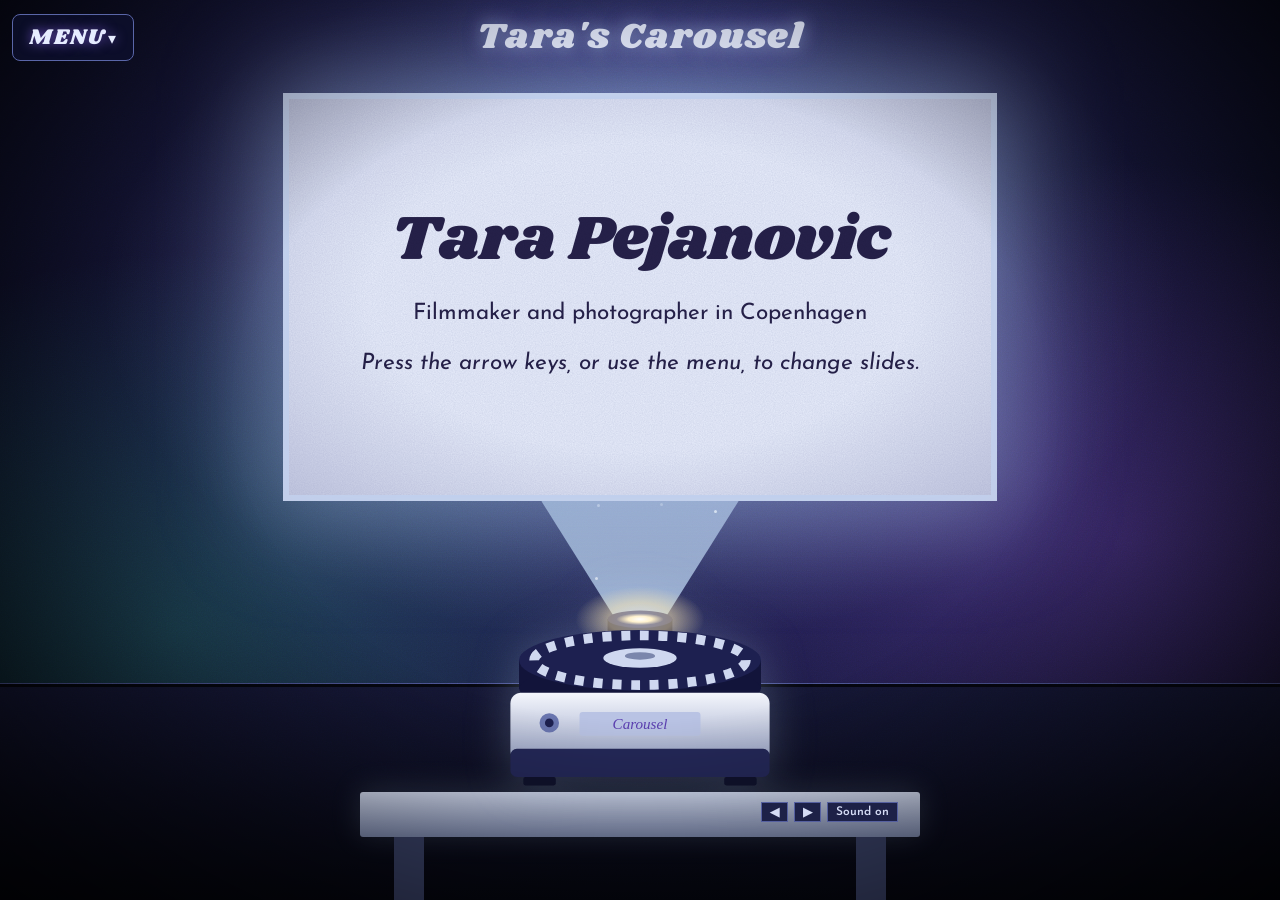
==== index-11.html @ a03e5d0c "Add files via upload" ====
<!DOCTYPE html>
<html lang="en">
<head>
<meta charset="utf-8">
<meta name="viewport" content="width=device-width, initial-scale=1">
<title>Tara's Carousel</title>
<link href="https://fonts.googleapis.com/css2?family=Shrikhand&family=Josefin+Sans:wght@400;600&display=swap" rel="stylesheet">
<style>
:root{--ink:#26214a;--paper:#e8eefb;--glow:190,222,255;--type:'Shrikhand',Georgia,serif;--sans:'Josefin Sans','Century Gothic',Futura,sans-serif;--sw:min(58vw,78vh)}
*{box-sizing:border-box;margin:0}
html,body{height:100%;overflow:hidden;background:#070918;color:var(--paper);font-family:var(--sans)}
.room{position:fixed;inset:0;background:
 radial-gradient(ellipse 50% 60% at 14% 70%,rgba(60,210,185,.24),transparent 70%),
 radial-gradient(ellipse 50% 60% at 88% 60%,rgba(150,90,235,.3),transparent 70%),
 radial-gradient(ellipse 60% 55% at 50% 33%,rgba(var(--glow),.3),transparent 70%),
 radial-gradient(ellipse at 50% 30%,#3a3f86 0%,#1b1b45 45%,#070918 88%)}
.room::after{content:"";position:absolute;inset:0;pointer-events:none;opacity:.22;mix-blend-mode:overlay;
 background:url("data:image/svg+xml;utf8,<svg xmlns='http://www.w3.org/2000/svg' width='200' height='200'><filter id='n'><feTurbulence type='fractalNoise' baseFrequency='.8' numOctaves='2'/></filter><rect width='200' height='200' filter='url(%23n)'/></svg>")}
.floor{position:absolute;left:0;right:0;bottom:0;height:24vh;background:linear-gradient(#141633,#05060f);border-top:3px solid #05060f;box-shadow:0 -1px 0 #4a5290}
.vignette{position:fixed;inset:0;pointer-events:none;z-index:9;background:radial-gradient(ellipse at 50% 45%,transparent 45%,rgba(0,0,0,.75))}

h1.brand{position:fixed;top:2.2vh;left:0;right:0;text-align:center;font:400 clamp(22px,4vh,40px)/1 var(--type);letter-spacing:.04em;color:#e6ecff;text-shadow:0 0 18px rgba(var(--glow),.6),0 0 42px rgba(150,110,255,.55);z-index:5}

/* sidebar */
nav{position:fixed;top:calc(1.6vh + 46px);left:12px;width:min(250px,86vw);max-height:80vh;overflow-y:auto;padding:12px 18px;z-index:30;background:rgba(14,16,48,.94);border:1px solid #5a66a8;border-radius:8px;box-shadow:0 12px 40px rgba(0,0,0,.6),0 0 30px rgba(150,110,255,.25);opacity:0;visibility:hidden;transform:translateY(-10px);transition:opacity .25s,transform .25s,visibility .25s}
nav.open{opacity:1;visibility:visible;transform:none}
nav button{display:block;background:none;border:0;color:#a9b4de;font:600 16px var(--sans);letter-spacing:.06em;padding:7px 0;cursor:pointer;text-align:left;width:100%}
nav button:hover,nav button:focus-visible{color:#fff;outline:none}
nav button.on{color:#bff3ea;text-shadow:0 0 10px rgba(var(--glow),.7)}
nav .sub button{padding-left:18px;font-size:14px;font-weight:400}
.burger{position:fixed;top:1.6vh;left:12px;z-index:31;background:rgba(14,16,48,.7);color:#e6ecff;border:1px solid #5a66a8;border-radius:8px;font:400 22px var(--type);letter-spacing:.04em;padding:6px 16px;cursor:pointer;text-shadow:0 0 12px rgba(150,110,255,.7)}
.burger:hover,.burger:focus-visible,.burger[aria-expanded=true]{background:rgba(60,50,140,.8);outline:none}
.burger::after{content:' \25BE';font-size:16px}

/* beam + screen */
.beam{position:absolute;left:50%;top:11vh;height:58.3vh;width:var(--sw);transform:translateX(-50%);z-index:1;
 clip-path:polygon(0 0,100% 0,calc(50% + 2.4vh) 100%,calc(50% - 2.4vh) 100%);
 background:linear-gradient(to top,rgba(var(--glow),.75),rgba(var(--glow),.16) 70%,rgba(var(--glow),.1));
 mix-blend-mode:screen;animation:flick 3.2s infinite;transition:opacity .3s}
.beam i{position:absolute;width:3px;height:3px;border-radius:50%;background:#fff;opacity:.6;animation:drift linear infinite}
@keyframes drift{from{transform:translate(0,0)}to{transform:translate(var(--dx),-16vh)}}
@keyframes flick{0%,100%{opacity:1}47%{opacity:.93}50%{opacity:.82}53%{opacity:.96}}
.screen{position:absolute;left:50%;top:11vh;height:44vh;width:var(--sw);transform:translateX(-50%);z-index:2;background:var(--paper);color:var(--ink);
 box-shadow:0 0 90px 30px rgba(var(--glow),.35),0 0 0 6px #c3cbe6;overflow:hidden}
.screen::after{content:"";position:absolute;inset:0;pointer-events:none;mix-blend-mode:multiply;opacity:.5;
 background:radial-gradient(ellipse at 50% 50%,transparent 55%,rgba(50,50,120,.4)),url("data:image/svg+xml;utf8,<svg xmlns='http://www.w3.org/2000/svg' width='160' height='160'><filter id='n'><feTurbulence type='fractalNoise' baseFrequency='.9' numOctaves='2'/><feColorMatrix values='0 0 0 0 .3 0 0 0 0 .3 0 0 0 0 .5 0 0 0 .5 0'/></filter><rect width='160' height='160' filter='url(%23n)'/></svg>")}
.inner{position:absolute;inset:0;padding:3.2vh 3.4vw;overflow-y:auto;transition:filter .3s}
.dim .inner{filter:brightness(0)}.dim .beam{opacity:.3}
.slide{display:none}
.slide.on{display:block;animation:focus .6s ease-out}
@keyframes focus{from{filter:blur(7px);opacity:.4}to{filter:none;opacity:1}}
.slide h2{font:400 clamp(20px,4.2vh,40px)/1.1 var(--type);margin-bottom:1.6vh}
.slide p{font-size:clamp(15px,2.5vh,24px);line-height:1.4;max-width:60ch;margin-bottom:1vh}
.slide.title{text-align:center;display:none}.slide.title.on{display:flex;flex-direction:column;justify-content:center;height:100%}
.slide.title h2{font-size:clamp(26px,7vh,64px)}
.slide.title p{margin:1vh auto}
.chips{display:flex;gap:10px;flex-wrap:wrap;margin-top:1.4vh}
.chips button,.slide a{font:600 clamp(13px,2.1vh,18px) var(--sans);letter-spacing:.05em;color:var(--ink);background:none;border:2px solid var(--ink);padding:.6vh 1vw;cursor:pointer;text-decoration:none}
.chips button:hover,.slide a:hover{background:var(--ink);color:var(--paper)}
.chips.back{margin:0 0 1.4vh}
.grid{display:grid;grid-template-columns:repeat(auto-fill,minmax(130px,1fr));gap:10px}
/* each .thumb is one project. Swap its contents for <img src="images/yourphoto.jpg"> or a YouTube <iframe> */
.thumb{aspect-ratio:4/3;background:#cdd6f2;border:2px dashed #7f8ac4;display:grid;place-items:center;text-align:center;font:600 13px var(--sans);padding:6px;overflow:hidden}
.thumb img,.thumb iframe{width:100%;height:100%;object-fit:cover;border:0}
.contact a{display:block;width:fit-content;margin:1vh 0}

/* projector */
.table{position:absolute;left:50%;bottom:0;transform:translateX(-50%);width:min(560px,70vw);height:12vh;z-index:3}
.table::before{content:"";position:absolute;left:0;right:0;top:0;height:5vh;background:linear-gradient(#d3dbf0,#7e8aae);border-radius:3px;box-shadow:0 -2px 30px rgba(var(--glow),.18)}
.table::after{content:"";position:absolute;left:6%;right:6%;top:5vh;bottom:0;background:linear-gradient(90deg,#3a4268 0 6%,transparent 6% 94%,#3a4268 94%)}
.remote{position:fixed;left:calc(50% + min(560px,70vw)*.46);transform:translateX(-100%);bottom:calc(11.3vh - 24px);z-index:40;display:flex;gap:6px}
.remote button{touch-action:manipulation;background:#1d2147;color:#d5dcf5;border:1px solid #5560a0;font:600 12px var(--sans);padding:2px 8px;cursor:pointer}
.proj{position:absolute;left:50%;bottom:12vh;height:24vh;transform:translateX(-50%);z-index:4;filter:drop-shadow(0 0 22px rgba(var(--glow),.25))}
#ring{transition:stroke-dashoffset .35s ease}

@media (max-width:760px){
 :root{--sw:92vw}
 h1.brand{font-size:20px;text-align:right;padding-right:14px}
 .screen{height:46vh}
 .proj{height:20vh}.table{bottom:0}
}

.inner{scrollbar-width:thin;scrollbar-color:#7f8ac4 transparent}
.slide p.small{font-size:clamp(13px,2.1vh,18px);max-width:70ch}
.film{display:flex;gap:18px;margin-bottom:2.4vh;align-items:flex-start}
.film .vid{flex:0 0 44%;aspect-ratio:16/9;background:#14163a}
.film iframe{width:100%;height:100%;border:0;display:block}
.film .vid .thumb{height:100%;aspect-ratio:auto}
.film h3{font:400 clamp(16px,3vh,26px)/1.15 var(--type);margin-bottom:1vh}
.film p{font-size:clamp(13px,2.1vh,18px);max-width:none}
.ph{cursor:zoom-in}.ph img{width:100%;aspect-ratio:4/3;object-fit:cover;display:block;border:2px solid var(--ink);background:#cdd6f2}
.ph figcaption{font:600 12px var(--sans);margin-top:4px}
#lb{position:fixed;inset:0;z-index:60;background:rgba(5,6,20,.94);display:none;flex-direction:column;align-items:center;justify-content:center;cursor:zoom-out;gap:10px;padding:16px}
#lb.on{display:flex}#lb img{max-width:92vw;max-height:84vh;object-fit:contain;box-shadow:0 0 60px rgba(var(--glow),.3)}
#lb span{font:400 18px var(--type);color:#e6ecff}
@media (max-width:760px){.film{flex-direction:column}.film .vid{flex-basis:auto;width:100%}}

.note{font-size:clamp(13px,2.1vh,18px);max-width:70ch;margin-top:2vh;padding-top:1.4vh;border-top:2px dashed #7f8ac4}
.note a{border:0;border-bottom:2px solid var(--ink);padding:0;font:inherit}.note a:hover{background:var(--ink);color:var(--paper)}
.fest{display:flex;gap:20px;align-items:flex-start}.fest .txt{flex:1}
.poster{flex:0 0 30%}.poster img{aspect-ratio:auto;height:auto;object-fit:contain}
.lbn{position:absolute;top:50%;transform:translateY(-50%);background:rgba(20,22,60,.7);color:#e6ecff;border:1px solid #5a66a8;border-radius:50%;width:54px;height:54px;font:400 34px/1 var(--sans);cursor:pointer;z-index:2}
.lbn:hover,.lbn:focus-visible{background:rgba(90,70,200,.8);outline:none}.lbp{left:14px}.lbx{right:14px}
#lb.one .lbn{display:none}
@media (max-width:760px){.fest{flex-direction:column}.poster{flex-basis:auto;width:70%}.lbn{width:42px;height:42px;font-size:26px}.lbp{left:6px}.lbx{right:6px}}

@media (prefers-reduced-motion:reduce){.beam,.beam i,.slide.on{animation:none}#ring,.inner{transition:none}}
</style>
</head>
<body>
<div class="room"><div class="floor"></div></div>
<div class="vignette"></div>
<h1 class="brand">Tara's Carousel</h1>
<button class="burger" id="burger" aria-label="Menu" aria-expanded="false">MENU</button>

<nav id="nav" aria-label="Main menu">
 <button data-go="0">Tara Pejanovic</button>
 <button data-go="1">About</button>
 <button data-go="2">Works</button>
 <div class="sub">
  <button data-go="3">Film</button>
  <button data-go="4">Photo</button>
  <button data-go="5">Output Film Festival</button>
 </div>
 <button data-go="6">Contact</button>
</nav>

<div class="beam" id="beam"></div>

<main class="screen"><div class="inner" id="inner">
 <section class="slide title"><h2>Tara Pejanovic</h2><p>Filmmaker and photographer in Copenhagen</p><p><em>Press the arrow keys, or use the menu, to change slides.</em></p></section>

 <section class="slide"><h2>About</h2>
  <p>I’m Tara Pejanovic, a 24-year-old filmmaker and photographer based in Copenhagen. I was born in New York, grew up in Croatia, and moved to Denmark when I was 18. Since then I’ve worked many random jobs, learned Danish at VIA University, and worked on two film festivals along the way.</p>
  <p>Right now I’m studying film and TV production at NEXT København, getting hands-on with camera, sound, editing, and production. I love writing, reality television and learning new things.</p></section>

 <section class="slide"><h2>Works</h2>
  <p>Pick a tray.</p>
  <div class="chips"><button data-go="3">Film</button><button data-go="4">Photo</button><button data-go="5">Output Film Festival</button></div></section>

 <section class="slide">
  <div class="chips back"><button data-go="2">&larr; Back to Works</button></div>
  <h2>Film</h2>
  <div class="film">
   <div class="vid"><iframe data-src="https://player.vimeo.com/video/1167879981" title="Broken Lighter" allow="fullscreen; picture-in-picture" allowfullscreen loading="lazy"></iframe></div>
   <div class="txt"><h3><em>Broken Lighter</em>: Co-writer</h3>
    <p class="small"><em>The video here is a clip from the film, not the full short.</em></p>
    <p>In 2025, I co-wrote the short film <em>Broken Lighter</em>, directed by Josip Gojevic as his final project at MetFilm School in Berlin. Together we developed the script, shaped the story, built the turning points and characters, and polished the dialogue with a focus on comedy and tone.</p>
    <p>The film was shot and edited in Berlin. The process showed me how collaborative screenwriting can be, and it deepened my understanding of character development, story structure, and comic writing. I was also able to draw on my experience writing stand-up comedy.</p>
    <div class="chips"><a href="https://vimeo.com/1167879981" target="_blank" rel="noopener">Watch on Vimeo</a></div></div>
  </div>
  <div class="film">
   <div class="vid"><div class="thumb">Work in progress</div></div>
   <div class="txt"><h3>Iceland</h3><p>Work in progress.</p></div>
  </div></section>

 <section class="slide">
  <div class="chips back"><button data-go="2">&larr; Back to Works</button></div>
  <h2>Photo</h2>
  <p class="small">Photo series I made while attending Byhøjskolen Aarhus, photography course. Click a photo to enlarge it.</p>
  <div class="grid">
   <figure class="ph"><img src="images/after%20dark%20anne.jpg" alt="After dark, 2023"><figcaption>After dark, 2023</figcaption></figure>
   <figure class="ph"><img src="images/after%20dark%20fire.jpg" alt="After dark, 2023"><figcaption>After dark, 2023</figcaption></figure>
   <figure class="ph"><img src="images/after%20dark%20flower.jpg" alt="After dark, 2023"><figcaption>After dark, 2023</figcaption></figure>
   <figure class="ph"><img src="images/tara%20dream%20shoot%203.jpg" alt="Dream shoot, 2023"><figcaption>Dream shoot, 2023</figcaption></figure>
   <figure class="ph"><img src="images/tara%20dream%20shoot%204.jpg" alt="Dream shoot, 2023"><figcaption>Dream shoot, 2023</figcaption></figure>
   <figure class="ph"><img src="images/tara%20dream%20shoot%205.jpg" alt="Dream shoot, 2023"><figcaption>Dream shoot, 2023</figcaption></figure>
  </div>
  <p class="note">Photobook, in progress: I am digitizing a photobook I made about a study trip to Berlin. It was shot on an analogue camera and references <a href="https://www.goodreads.com/work/quotes/1222661-pale-fire?page=3" target="_blank" rel="noopener">Pale Fire</a>, the 1962 novel by Vladimir Nabokov.</p></section>

 <section class="slide">
  <div class="chips back"><button data-go="2">&larr; Back to Works</button></div>
  <h2>Output Film Festival</h2>
  <div class="fest">
   <div class="txt">
    <p class="small">Role: Organizer. Years: 2023 and 2024.</p>
    <p class="small">I organized two film festivals in Aarhus under the name Output Film Festival. In the first year, we received support from Aarhus Soup and welcomed 300 visitors. We handled volunteer coordination, communication with artists, film selection, venue booking, and marketing, and created promotional material for Facebook and Instagram, plus posters and flyers.</p>
    <p class="small">In the second year, we grew our budget through our personal network at Ungdoms Kulturhuset, where we secured EU funding and ran a large open call on FilmFreeway with over 800 submissions. The experience taught me a lot about problem-solving, delegation, and organizing large events.</p>
    <div class="chips"><a href="https://www.instagram.com/output.filmfestival/" target="_blank" rel="noopener">Instagram</a><a href="https://www.facebook.com/profile.php?id=61556822943437" target="_blank" rel="noopener">Facebook</a></div>
   </div>
   <figure class="ph poster"><img src="images/outputposter.jpg" alt="Output Film Festival poster, made by Irena Sophia"><figcaption>Poster made by Irena Sophia</figcaption></figure>
  </div></section>

 <section class="slide contact"><h2>Contact</h2>
  <p>Get in touch for projects, screenings, or collaborations.</p>
  <a href="mailto:tara.pejanovic@gmail.com">tara.pejanovic@gmail.com</a>
  <a href="https://instagram.com/salatadaddy" target="_blank" rel="noopener">Instagram: @salatadaddy</a>
 </section>
</div></main>

<div id="lb"><button class="lbn lbp" aria-label="Previous photo">&#8249;</button><img alt=""><span></span><button class="lbn lbx" aria-label="Next photo">&#8250;</button></div>

<svg class="proj" viewBox="0 0 320 200" aria-hidden="true">
 <defs>
  <linearGradient id="bd" x1="0" y1="0" x2="0" y2="1"><stop offset="0" stop-color="#f4f6fc"/><stop offset="1" stop-color="#98a3c6"/></linearGradient>
  <radialGradient id="lg"><stop offset="0" stop-color="#fff"/><stop offset=".5" stop-color="#ffe9b0"/><stop offset="1" stop-color="#ffe9b0" stop-opacity="0"/></radialGradient>
 </defs>
 <rect x="130" y="40" width="60" height="34" fill="#12143a"/>
 <ellipse cx="160" cy="40" rx="30" ry="8" fill="#232760"/>
 <ellipse cx="160" cy="40" rx="22" ry="5.5" fill="url(#lg)"/>
 <ellipse cx="160" cy="40" rx="60" ry="30" fill="url(#lg)" opacity=".5"/>
 <rect x="48" y="78" width="224" height="26" fill="#12143a"/>
 <ellipse cx="160" cy="104" rx="112" ry="22" fill="#12143a"/>
 <ellipse cx="160" cy="78" rx="112" ry="28" fill="#1d2050"/>
 <ellipse id="ring" cx="160" cy="78" rx="98" ry="23" fill="none" stroke="#cfd8f0" stroke-width="9" pathLength="120" stroke-dasharray="2.4 2.6" stroke-dashoffset="0"/>
 <ellipse cx="160" cy="76" rx="34" ry="9" fill="#cfd8f0"/><ellipse cx="160" cy="74" rx="14" ry="3.5" fill="#7b86ac"/>
 <rect x="40" y="108" width="240" height="64" rx="10" fill="url(#bd)"/>
 <rect x="40" y="160" width="240" height="26" rx="6" fill="#25295a"/>
 <rect x="52" y="186" width="30" height="8" rx="2" fill="#11132e"/><rect x="238" y="186" width="30" height="8" rx="2" fill="#11132e"/>
 <circle cx="76" cy="136" r="9" fill="#6a76b0"/><circle cx="76" cy="136" r="4" fill="#1d2050"/>
 <rect x="104" y="126" width="112" height="22" rx="3" fill="#b9c3e4"/>
 <text x="160" y="142" text-anchor="middle" font-family="Georgia,serif" font-style="italic" font-size="14" fill="#5b3fb0">Carousel</text>
</svg>

<div class="table"></div>
<div class="remote">
 <button type="button" id="prev" aria-label="Previous slide">&#9664;</button><button type="button" id="next" aria-label="Next slide">&#9654;</button><button type="button" id="mute" aria-label="Toggle sound">Sound on</button>
</div>

<script>
(function(){
 var slides=[].slice.call(document.querySelectorAll('.slide')),
  btns=[].slice.call(document.querySelectorAll('[data-go]')),
  ring=document.getElementById('ring'), inner=document.getElementById('inner'),
  nav=document.getElementById('nav'), cur=0, busy=false, muted=false, ctx=null, off=0;



 function clunk(){
  if(muted)return;
  try{ctx=ctx||new (window.AudioContext||window.webkitAudioContext)();
   [0,.17].forEach(function(t,k){
    var n=ctx.sampleRate*.07,b=ctx.createBuffer(1,n,ctx.sampleRate),a=b.getChannelData(0);
    for(var i=0;i<n;i++)a[i]=(Math.random()*2-1)*Math.pow(1-i/n,3);
    var s=ctx.createBufferSource();s.buffer=b;
    var f=ctx.createBiquadFilter();f.type='bandpass';f.frequency.value=k?900:1800;
    var g=ctx.createGain();g.gain.value=k?.5:.35;
    s.connect(f);f.connect(g);g.connect(ctx.destination);s.start(ctx.currentTime+t);
    var o=ctx.createOscillator(),og=ctx.createGain();o.frequency.value=k?70:110;
    og.gain.setValueAtTime(.4,ctx.currentTime+t);og.gain.exponentialRampToValueAtTime(.001,ctx.currentTime+t+.12);
    o.connect(og);og.connect(ctx.destination);o.start(ctx.currentTime+t);o.stop(ctx.currentTime+t+.13);
   });}catch(e){}
 }

 function show(i){
  slides.forEach(function(s,k){s.classList.toggle('on',k===i)});
  btns.forEach(function(b){b.classList.toggle('on',+b.dataset.go===i&&b.closest('nav'))});
  inner.scrollTop=0;
 }
 function go(i){
  i=(i+slides.length)%slides.length;
  if(busy||i===cur)return;
  busy=true;document.body.classList.add('dim');clunk();
  off-=2.5;ring.style.strokeDashoffset=off;
  setTimeout(function(){cur=i;show(i);document.body.classList.remove('dim');busy=false;},380);
  nav.classList.remove('open');bg.setAttribute('aria-expanded',false);
 }
 btns.forEach(function(b){b.addEventListener('click',function(){go(+b.dataset.go)})});
 document.getElementById('next').onclick=function(){go(cur+1)};
 document.getElementById('prev').onclick=function(){go(cur-1)};
 var bg=document.getElementById('burger');
 bg.onclick=function(e){e.stopPropagation();var o=nav.classList.toggle('open');bg.setAttribute('aria-expanded',o)};
 document.addEventListener('click',function(e){if(!nav.contains(e.target)){nav.classList.remove('open');bg.setAttribute('aria-expanded',false)}});
 document.addEventListener('keydown',function(e){if(e.key==='Escape'){nav.classList.remove('open');bg.setAttribute('aria-expanded',false)}});
 document.getElementById('mute').onclick=function(e){muted=!muted;e.target.textContent=muted?'Sound off':'Sound on'};
 document.addEventListener('keydown',function(e){
  if(e.key==='ArrowRight'||e.key==='ArrowDown'&&e.target===document.body)go(cur+1);
  if(e.key==='ArrowLeft')go(cur-1);
 });
 var x0=null;
 document.addEventListener('touchstart',function(e){x0=e.touches[0].clientX},{passive:true});
 document.addEventListener('touchend',function(e){
  if(x0===null)return;var dx=e.changedTouches[0].clientX-x0;
  if(Math.abs(dx)>60)go(cur+(dx<0?1:-1));x0=null;
 });
 var lb=document.getElementById('lb'),lbImg=lb.querySelector('img'),lbCap=lb.querySelector('span'),grp=[],gi=0;
 function lbShow(){var im=grp[gi];lbImg.src=im.src;lbCap.textContent=im.alt+(grp.length>1?'  ('+(gi+1)+' of '+grp.length+')':'');lb.classList.toggle('one',grp.length<2)}
 function lbStep(d){gi=(gi+d+grp.length)%grp.length;lbShow()}
 function lbClose(){lb.classList.remove('on')}
 document.addEventListener('click',function(e){
  var im=e.target.closest&&e.target.closest('.ph img');
  if(!im)return;
  grp=[].slice.call(im.closest('.slide').querySelectorAll('.ph img'));gi=grp.indexOf(im);
  lbShow();lb.classList.add('on');
 });
 lb.addEventListener('click',function(e){
  var b=e.target.closest('.lbn');
  if(b){lbStep(b.classList.contains('lbp')?-1:1);return}
  lbClose();
 });
 // while the viewer is open, arrow keys flip photos instead of changing slides
 document.addEventListener('keydown',function(e){
  if(!lb.classList.contains('on'))return;
  if(e.key==='ArrowRight')lbStep(1);else if(e.key==='ArrowLeft')lbStep(-1);else if(e.key==='Escape')lbClose();else return;
  e.stopImmediatePropagation();e.preventDefault();
 },true);
 var lx=null;
 lb.addEventListener('touchstart',function(e){lx=e.touches[0].clientX;e.stopPropagation()},{passive:true});
 lb.addEventListener('touchend',function(e){
  e.stopPropagation();if(lx===null)return;var dx=e.changedTouches[0].clientX-lx;lx=null;
  if(Math.abs(dx)>50){lbStep(dx<0?1:-1);lb._sw=1;setTimeout(function(){lb._sw=0},50)}
 });
 
 // dust in the light beam
 var beam=document.getElementById('beam');
 for(var i=0;i<26;i++){var d=document.createElement('i');
  d.style.left=(8+Math.random()*84)+'%';d.style.top=(30+Math.random()*70)+'%';
  d.style.setProperty('--dx',(Math.random()*40-20)+'px');
  d.style.animationDuration=(8+Math.random()*10)+'s';d.style.animationDelay=(-Math.random()*10)+'s';
  d.style.opacity=.25+Math.random()*.6;beam.appendChild(d);}
 // load the Vimeo player only when the Film slide is shown
 function loadVideos(){[].forEach.call(document.querySelectorAll('iframe[data-src]'),function(f){if(!f.src)f.src=f.dataset.src})}
 var _show=show;show=function(i){_show(i);if(i===3)loadVideos()};
 show(0);
})();
</script>
</body>
</html>
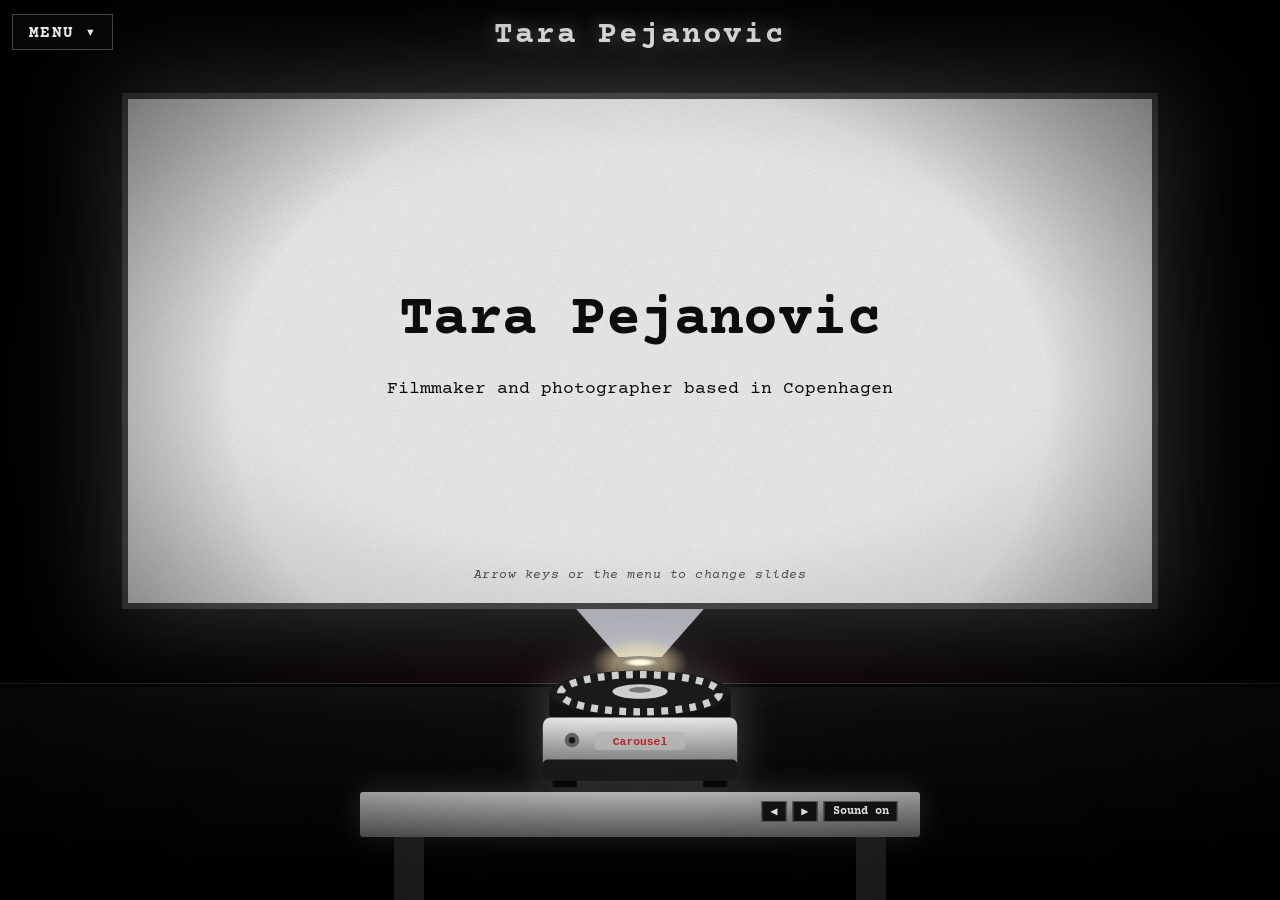
==== commit a63efabb: "Add files via upload" ====
--- a/index-11.html
+++ b/index-11.html
@@ -3,114 +3,145 @@
 <head>
 <meta charset="utf-8">
 <meta name="viewport" content="width=device-width, initial-scale=1">
-<title>Tara's Carousel</title>
-<link href="https://fonts.googleapis.com/css2?family=Shrikhand&family=Josefin+Sans:wght@400;600&display=swap" rel="stylesheet">
+<title>Tara Pejanovic: Filmmaker and photographer, Copenhagen</title>
+<meta name="description" content="Portfolio of Tara Pejanovic, a filmmaker and photographer based in Copenhagen. Film, photography, festival organizing and a photobook.">
+<meta name="theme-color" content="#000000">
+<meta property="og:type" content="website">
+<meta property="og:url" content="https://tarapejanovic.com/">
+<meta property="og:title" content="Tara Pejanovic: Filmmaker and photographer">
+<meta property="og:description" content="Film, photography, festival organizing and a photobook. Based in Copenhagen.">
+<meta property="og:image" content="https://tarapejanovic.com/images/after%20dark%20anne.jpg">
+<meta name="twitter:card" content="summary_large_image">
+<link href="https://fonts.googleapis.com/css2?family=Courier+Prime:wght@400;700&display=swap" rel="stylesheet">
 <style>
-:root{--ink:#26214a;--paper:#e8eefb;--glow:190,222,255;--type:'Shrikhand',Georgia,serif;--sans:'Josefin Sans','Century Gothic',Futura,sans-serif;--sw:min(58vw,78vh)}
+:root{--ink:#0d0d0d;--paper:#efefed;--glow:236,240,248;--red:#c1272d;--redlit:#ff5a4f;--type:'Courier Prime','Courier New',Courier,monospace;--sans:'Courier Prime','Courier New',Courier,monospace;--sw:min(80vw,118vh)}
 *{box-sizing:border-box;margin:0}
-html,body{height:100%;overflow:hidden;background:#070918;color:var(--paper);font-family:var(--sans)}
-.room{position:fixed;inset:0;background:
- radial-gradient(ellipse 50% 60% at 14% 70%,rgba(60,210,185,.24),transparent 70%),
- radial-gradient(ellipse 50% 60% at 88% 60%,rgba(150,90,235,.3),transparent 70%),
- radial-gradient(ellipse 60% 55% at 50% 33%,rgba(var(--glow),.3),transparent 70%),
- radial-gradient(ellipse at 50% 30%,#3a3f86 0%,#1b1b45 45%,#070918 88%)}
+html,body{height:100%;overflow:hidden;background:#000;color:var(--paper);font-family:var(--sans)}
+.room{position:fixed;inset:0;background:radial-gradient(ellipse 90% 45% at 50% 100%,rgba(150,15,20,.34),transparent 70%),radial-gradient(ellipse 60% 55% at 50% 35%,rgba(var(--glow),.06),transparent 70%),#020202}
 .room::after{content:"";position:absolute;inset:0;pointer-events:none;opacity:.22;mix-blend-mode:overlay;
  background:url("data:image/svg+xml;utf8,<svg xmlns='http://www.w3.org/2000/svg' width='200' height='200'><filter id='n'><feTurbulence type='fractalNoise' baseFrequency='.8' numOctaves='2'/></filter><rect width='200' height='200' filter='url(%23n)'/></svg>")}
-.floor{position:absolute;left:0;right:0;bottom:0;height:24vh;background:linear-gradient(#141633,#05060f);border-top:3px solid #05060f;box-shadow:0 -1px 0 #4a5290}
+.floor{position:absolute;left:0;right:0;bottom:0;height:24vh;background:linear-gradient(#0e0e0e,#000);border-top:3px solid #000;box-shadow:0 -1px 0 #2e2e2e}
 .vignette{position:fixed;inset:0;pointer-events:none;z-index:9;background:radial-gradient(ellipse at 50% 45%,transparent 45%,rgba(0,0,0,.75))}
 
-h1.brand{position:fixed;top:2.2vh;left:0;right:0;text-align:center;font:400 clamp(22px,4vh,40px)/1 var(--type);letter-spacing:.04em;color:#e6ecff;text-shadow:0 0 18px rgba(var(--glow),.6),0 0 42px rgba(150,110,255,.55);z-index:5}
+h1.brand{position:fixed;top:2.2vh;left:0;right:0;text-align:center;font:700 clamp(20px,3.4vh,34px)/1 var(--type);letter-spacing:.06em;color:#eee;text-shadow:0 0 18px rgba(var(--glow),.35);z-index:5}
 
 /* sidebar */
-nav{position:fixed;top:calc(1.6vh + 46px);left:12px;width:min(250px,86vw);max-height:80vh;overflow-y:auto;padding:12px 18px;z-index:30;background:rgba(14,16,48,.94);border:1px solid #5a66a8;border-radius:8px;box-shadow:0 12px 40px rgba(0,0,0,.6),0 0 30px rgba(150,110,255,.25);opacity:0;visibility:hidden;transform:translateY(-10px);transition:opacity .25s,transform .25s,visibility .25s}
+nav{position:fixed;top:calc(1.6vh + 46px);left:12px;width:min(250px,86vw);max-height:80vh;overflow-y:auto;padding:12px 18px;z-index:30;background:rgba(8,8,8,.96);border:1px solid #444;border-radius:0;box-shadow:0 12px 40px rgba(0,0,0,.8);opacity:0;visibility:hidden;transform:translateY(-10px);transition:opacity .25s,transform .25s,visibility .25s}
 nav.open{opacity:1;visibility:visible;transform:none}
-nav button{display:block;background:none;border:0;color:#a9b4de;font:600 16px var(--sans);letter-spacing:.06em;padding:7px 0;cursor:pointer;text-align:left;width:100%}
+nav button{display:block;background:none;border:0;color:#999;font:700 15px var(--sans);letter-spacing:.06em;padding:7px 0;cursor:pointer;text-align:left;width:100%}
 nav button:hover,nav button:focus-visible{color:#fff;outline:none}
-nav button.on{color:#bff3ea;text-shadow:0 0 10px rgba(var(--glow),.7)}
+nav button.on{color:var(--redlit)}
 nav .sub button{padding-left:18px;font-size:14px;font-weight:400}
-.burger{position:fixed;top:1.6vh;left:12px;z-index:31;background:rgba(14,16,48,.7);color:#e6ecff;border:1px solid #5a66a8;border-radius:8px;font:400 22px var(--type);letter-spacing:.04em;padding:6px 16px;cursor:pointer;text-shadow:0 0 12px rgba(150,110,255,.7)}
-.burger:hover,.burger:focus-visible,.burger[aria-expanded=true]{background:rgba(60,50,140,.8);outline:none}
+.burger{position:fixed;top:1.6vh;left:12px;z-index:31;background:rgba(8,8,8,.8);color:#eee;border:1px solid #444;border-radius:0;font:700 16px var(--type);letter-spacing:.08em;padding:7px 16px;cursor:pointer}
+.burger:hover,.burger:focus-visible,.burger[aria-expanded=true]{background:#222;outline:none}
 .burger::after{content:' \25BE';font-size:16px}
 
 /* beam + screen */
-.beam{position:absolute;left:50%;top:11vh;height:58.3vh;width:var(--sw);transform:translateX(-50%);z-index:1;
+.beam{position:absolute;left:50%;top:11vh;height:62vh;width:var(--sw);transform:translateX(-50%);z-index:1;
  clip-path:polygon(0 0,100% 0,calc(50% + 2.4vh) 100%,calc(50% - 2.4vh) 100%);
  background:linear-gradient(to top,rgba(var(--glow),.75),rgba(var(--glow),.16) 70%,rgba(var(--glow),.1));
  mix-blend-mode:screen;animation:flick 3.2s infinite;transition:opacity .3s}
 .beam i{position:absolute;width:3px;height:3px;border-radius:50%;background:#fff;opacity:.6;animation:drift linear infinite}
 @keyframes drift{from{transform:translate(0,0)}to{transform:translate(var(--dx),-16vh)}}
 @keyframes flick{0%,100%{opacity:1}47%{opacity:.93}50%{opacity:.82}53%{opacity:.96}}
-.screen{position:absolute;left:50%;top:11vh;height:44vh;width:var(--sw);transform:translateX(-50%);z-index:2;background:var(--paper);color:var(--ink);
- box-shadow:0 0 90px 30px rgba(var(--glow),.35),0 0 0 6px #c3cbe6;overflow:hidden}
+.screen{position:absolute;left:50%;top:11vh;height:56vh;width:var(--sw);transform:translateX(-50%);z-index:2;background:var(--paper);color:var(--ink);
+ box-shadow:0 0 90px 24px rgba(var(--glow),.2),0 0 0 6px #2a2a2a;overflow:hidden}
 .screen::after{content:"";position:absolute;inset:0;pointer-events:none;mix-blend-mode:multiply;opacity:.5;
- background:radial-gradient(ellipse at 50% 50%,transparent 55%,rgba(50,50,120,.4)),url("data:image/svg+xml;utf8,<svg xmlns='http://www.w3.org/2000/svg' width='160' height='160'><filter id='n'><feTurbulence type='fractalNoise' baseFrequency='.9' numOctaves='2'/><feColorMatrix values='0 0 0 0 .3 0 0 0 0 .3 0 0 0 0 .5 0 0 0 .5 0'/></filter><rect width='160' height='160' filter='url(%23n)'/></svg>")}
-.inner{position:absolute;inset:0;padding:3.2vh 3.4vw;overflow-y:auto;transition:filter .3s}
+ background:radial-gradient(ellipse at 50% 50%,transparent 55%,rgba(0,0,0,.35)),url("data:image/svg+xml;utf8,<svg xmlns='http://www.w3.org/2000/svg' width='160' height='160'><filter id='n'><feTurbulence type='fractalNoise' baseFrequency='.9' numOctaves='2'/><feColorMatrix values='0 0 0 0 .3 0 0 0 0 .3 0 0 0 0 .3 0 0 0 .5 0'/></filter><rect width='160' height='160' filter='url(%23n)'/></svg>")}
+.inner{position:absolute;inset:0;padding:3vh 3.2vw;overflow-y:auto;transition:filter .3s}
 .dim .inner{filter:brightness(0)}.dim .beam{opacity:.3}
 .slide{display:none}
 .slide.on{display:block;animation:focus .6s ease-out}
 @keyframes focus{from{filter:blur(7px);opacity:.4}to{filter:none;opacity:1}}
-.slide h2{font:400 clamp(20px,4.2vh,40px)/1.1 var(--type);margin-bottom:1.6vh}
-.slide p{font-size:clamp(15px,2.5vh,24px);line-height:1.4;max-width:60ch;margin-bottom:1vh}
+.slide h2{font:700 clamp(20px,3.8vh,34px)/1.1 var(--type);margin-bottom:1.6vh;letter-spacing:-.01em}
+.slide p{font-size:clamp(13px,2.1vh,18px);line-height:1.55;max-width:56ch;margin-bottom:1vh}
 .slide.title{text-align:center;display:none}.slide.title.on{display:flex;flex-direction:column;justify-content:center;height:100%}
-.slide.title h2{font-size:clamp(26px,7vh,64px)}
+.slide.title h2{font-size:clamp(26px,6.5vh,58px)}
 .slide.title p{margin:1vh auto}
 .chips{display:flex;gap:10px;flex-wrap:wrap;margin-top:1.4vh}
-.chips button,.slide a{font:600 clamp(13px,2.1vh,18px) var(--sans);letter-spacing:.05em;color:var(--ink);background:none;border:2px solid var(--ink);padding:.6vh 1vw;cursor:pointer;text-decoration:none}
-.chips button:hover,.slide a:hover{background:var(--ink);color:var(--paper)}
+.chips button,.slide a{font:700 clamp(12px,1.9vh,16px) var(--sans);letter-spacing:.04em;color:var(--ink);background:none;border:2px solid var(--ink);padding:.6vh 1vw;cursor:pointer;text-decoration:none}
+.chips button:hover,.slide a:hover{background:var(--red);color:#fff}
 .chips.back{margin:0 0 1.4vh}
-.grid{display:grid;grid-template-columns:repeat(auto-fill,minmax(130px,1fr));gap:10px}
+.grid{display:grid;grid-template-columns:repeat(auto-fill,minmax(150px,1fr));gap:10px}
 /* each .thumb is one project. Swap its contents for <img src="images/yourphoto.jpg"> or a YouTube <iframe> */
-.thumb{aspect-ratio:4/3;background:#cdd6f2;border:2px dashed #7f8ac4;display:grid;place-items:center;text-align:center;font:600 13px var(--sans);padding:6px;overflow:hidden}
+.thumb{aspect-ratio:4/3;background:#d9d7d0;border:2px dashed #888;display:grid;place-items:center;text-align:center;font:700 13px var(--sans);padding:6px;overflow:hidden}
 .thumb img,.thumb iframe{width:100%;height:100%;object-fit:cover;border:0}
 .contact a{display:block;width:fit-content;margin:1vh 0}
 
 /* projector */
 .table{position:absolute;left:50%;bottom:0;transform:translateX(-50%);width:min(560px,70vw);height:12vh;z-index:3}
-.table::before{content:"";position:absolute;left:0;right:0;top:0;height:5vh;background:linear-gradient(#d3dbf0,#7e8aae);border-radius:3px;box-shadow:0 -2px 30px rgba(var(--glow),.18)}
-.table::after{content:"";position:absolute;left:6%;right:6%;top:5vh;bottom:0;background:linear-gradient(90deg,#3a4268 0 6%,transparent 6% 94%,#3a4268 94%)}
+.table::before{content:"";position:absolute;left:0;right:0;top:0;height:5vh;background:linear-gradient(#cfcfcf,#6e6e6e);border-radius:3px;box-shadow:0 -2px 30px rgba(var(--glow),.18)}
+.table::after{content:"";position:absolute;left:6%;right:6%;top:5vh;bottom:0;background:linear-gradient(90deg,#2a2a2a 0 6%,transparent 6% 94%,#2a2a2a 94%)}
 .remote{position:fixed;left:calc(50% + min(560px,70vw)*.46);transform:translateX(-100%);bottom:calc(11.3vh - 24px);z-index:40;display:flex;gap:6px}
-.remote button{touch-action:manipulation;background:#1d2147;color:#d5dcf5;border:1px solid #5560a0;font:600 12px var(--sans);padding:2px 8px;cursor:pointer}
-.proj{position:absolute;left:50%;bottom:12vh;height:24vh;transform:translateX(-50%);z-index:4;filter:drop-shadow(0 0 22px rgba(var(--glow),.25))}
+.remote button{touch-action:manipulation;background:#111;color:#ddd;border:1px solid #555;font:700 12px var(--sans);padding:2px 8px;cursor:pointer}
+.proj{position:absolute;left:50%;bottom:12vh;height:18vh;transform:translateX(-50%);z-index:4;filter:drop-shadow(0 0 22px rgba(var(--glow),.25))}
 #ring{transition:stroke-dashoffset .35s ease}
 
 @media (max-width:760px){
  :root{--sw:92vw}
  h1.brand{font-size:20px;text-align:right;padding-right:14px}
- .screen{height:46vh}
- .proj{height:20vh}.table{bottom:0}
+ .screen{height:54vh}
+ .proj{height:16vh}.table{bottom:0}
 }
 
-.inner{scrollbar-width:thin;scrollbar-color:#7f8ac4 transparent}
+.inner{scrollbar-width:thin;scrollbar-color:#777 transparent}
 .slide p.small{font-size:clamp(13px,2.1vh,18px);max-width:70ch}
-.film{display:flex;gap:18px;margin-bottom:2.4vh;align-items:flex-start}
-.film .vid{flex:0 0 44%;aspect-ratio:16/9;background:#14163a}
+.film{display:flex;flex-direction:column;gap:1.2vh;margin-bottom:3vh;align-items:flex-start}
+.film .vid{width:min(100%,58vh);aspect-ratio:16/9;background:#111}
 .film iframe{width:100%;height:100%;border:0;display:block}
 .film .vid .thumb{height:100%;aspect-ratio:auto}
-.film h3{font:400 clamp(16px,3vh,26px)/1.15 var(--type);margin-bottom:1vh}
+.film h3{font:700 clamp(15px,2.6vh,22px)/1.15 var(--type);margin-bottom:.6vh}
 .film p{font-size:clamp(13px,2.1vh,18px);max-width:none}
-.ph{cursor:zoom-in}.ph img{width:100%;aspect-ratio:4/3;object-fit:cover;display:block;border:2px solid var(--ink);background:#cdd6f2}
+.ph{cursor:zoom-in}.ph img{width:100%;aspect-ratio:4/3;object-fit:cover;display:block;border:2px solid var(--ink);background:#d9d7d0}
 .ph figcaption{font:600 12px var(--sans);margin-top:4px}
-#lb{position:fixed;inset:0;z-index:60;background:rgba(5,6,20,.94);display:none;flex-direction:column;align-items:center;justify-content:center;cursor:zoom-out;gap:10px;padding:16px}
+#lb{position:fixed;inset:0;z-index:60;background:rgba(0,0,0,.96);display:none;flex-direction:column;align-items:center;justify-content:center;cursor:zoom-out;gap:10px;padding:16px}
 #lb.on{display:flex}#lb img{max-width:92vw;max-height:84vh;object-fit:contain;box-shadow:0 0 60px rgba(var(--glow),.3)}
-#lb span{font:400 18px var(--type);color:#e6ecff}
+#lb span{font:400 16px var(--type);color:#ddd}
 @media (max-width:760px){.film{flex-direction:column}.film .vid{flex-basis:auto;width:100%}}
 
-.note{font-size:clamp(13px,2.1vh,18px);max-width:70ch;margin-top:2vh;padding-top:1.4vh;border-top:2px dashed #7f8ac4}
-.note a{border:0;border-bottom:2px solid var(--ink);padding:0;font:inherit}.note a:hover{background:var(--ink);color:var(--paper)}
+.note{font-size:clamp(13px,2.1vh,18px);max-width:70ch;margin-top:2vh;padding-top:1.4vh;border-top:2px dashed #888}
+.note a{border:0;border-bottom:2px solid var(--ink);padding:0;font:inherit}.note a:hover{background:var(--red);color:#fff}
 .fest{display:flex;gap:20px;align-items:flex-start}.fest .txt{flex:1}
 .poster{flex:0 0 30%}.poster img{aspect-ratio:auto;height:auto;object-fit:contain}
-.lbn{position:absolute;top:50%;transform:translateY(-50%);background:rgba(20,22,60,.7);color:#e6ecff;border:1px solid #5a66a8;border-radius:50%;width:54px;height:54px;font:400 34px/1 var(--sans);cursor:pointer;z-index:2}
-.lbn:hover,.lbn:focus-visible{background:rgba(90,70,200,.8);outline:none}.lbp{left:14px}.lbx{right:14px}
+.lbn{position:absolute;top:50%;transform:translateY(-50%);background:rgba(10,10,10,.8);color:#eee;border:1px solid #555;border-radius:0;width:54px;height:54px;font:400 34px/1 var(--sans);cursor:pointer;z-index:2}
+.lbn:hover,.lbn:focus-visible{background:#333;outline:none}.lbp{left:14px}.lbx{right:14px}
 #lb.one .lbn{display:none}
 @media (max-width:760px){.fest{flex-direction:column}.poster{flex-basis:auto;width:70%}.lbn{width:42px;height:42px;font-size:26px}.lbp{left:6px}.lbx{right:6px}}
 
+.pbcover{flex:none;height:min(30vh,300px);aspect-ratio:600/849;padding:0;border:2px solid var(--ink);background:#d9d7d0;cursor:pointer;box-shadow:4px 4px 0 rgba(0,0,0,.35)}
+.pbcover img{width:100%;height:100%;object-fit:cover;display:block}
+.slide a.plain,.film a.plain{border:0;border-bottom:2px solid var(--ink);padding:0;font:inherit;letter-spacing:normal}.slide a.plain:hover{background:var(--red);color:#fff}
+#pb{position:fixed;inset:0;z-index:70;background:#000;display:none}#pb.on{display:block}
+#pb iframe{width:100%;height:100%;border:0;display:block}
+.pbx{position:absolute;top:10px;right:14px;z-index:2;font:700 14px var(--sans);letter-spacing:.06em;color:#eee;background:rgba(10,10,10,.9);border:1px solid #555;border-radius:0;padding:7px 14px;cursor:pointer}
+.pbx:hover,.pbx:focus-visible{background:#333;outline:none}
+@media (max-width:760px){.pbcover{height:26vh}}
 @media (prefers-reduced-motion:reduce){.beam,.beam i,.slide.on{animation:none}#ring,.inner{transition:none}}
+.slide p.nt{font-size:clamp(13px,2vh,17px);opacity:.88;max-width:60ch;margin-bottom:.4vh}
+.slide.title p.hint{position:absolute;left:0;right:0;bottom:2vh;margin:0 auto;font-size:clamp(11px,1.6vh,13px);opacity:.7;letter-spacing:.04em}
+.slide p.nt.tiny{font-size:clamp(11px,1.6vh,13px);opacity:.7;margin-top:1.4vh}
+::selection{background:var(--red);color:#fff}
+.chips button:hover,.slide a:hover{border-color:var(--red)}
+.burger:hover,.burger:focus-visible,.burger[aria-expanded=true]{border-color:var(--redlit)}
+.remote button:hover{border-color:var(--redlit);color:#fff}
+.slide button:focus-visible,.slide a:focus-visible{outline:2px solid var(--red);outline-offset:2px}
+.tiles{display:grid;grid-template-columns:repeat(4,1fr);gap:1.4vw;margin-top:1vh}
+.tile{display:block;align-self:start;background:none;border:0;padding:0;cursor:pointer;text-align:left;font:inherit;color:inherit}
+.tile .ti{display:block;aspect-ratio:4/3;overflow:hidden;border:2px solid var(--ink);background:#111}
+.tile .ti img{width:100%;height:100%;object-fit:cover;display:block}
+.tile .ti.reel{position:relative;color:#ecebe6;font-size:clamp(22px,4.5vh,40px);line-height:1}
+.tile .ti .pl{position:absolute;inset:0;display:grid;place-items:center}
+.tile .tl{display:block;margin-top:.8vh;font:700 clamp(12px,1.9vh,16px) var(--sans)}
+.tile:hover .ti,.tile:focus-visible .ti{box-shadow:4px 4px 0 var(--ink);outline:none}
+@media (max-width:760px){.tiles{grid-template-columns:1fr 1fr;gap:3vw}}
+.tile:hover .ti,.tile:focus-visible .ti{box-shadow:4px 4px 0 var(--red);border-color:var(--red)}
+.remote button{white-space:nowrap}
 </style>
 </head>
 <body>
 <div class="room"><div class="floor"></div></div>
 <div class="vignette"></div>
-<h1 class="brand">Tara's Carousel</h1>
+<h1 class="brand">Tara Pejanovic</h1>
 <button class="burger" id="burger" aria-label="Menu" aria-expanded="false">MENU</button>
 
 <nav id="nav" aria-label="Main menu">
@@ -121,43 +152,48 @@
   <button data-go="3">Film</button>
   <button data-go="4">Photo</button>
   <button data-go="5">Output Film Festival</button>
+  <button data-go="6">Photobook</button>
  </div>
- <button data-go="6">Contact</button>
+ <button data-go="7">Contact</button>
 </nav>
 
 <div class="beam" id="beam"></div>
 
 <main class="screen"><div class="inner" id="inner">
- <section class="slide title"><h2>Tara Pejanovic</h2><p>Filmmaker and photographer in Copenhagen</p><p><em>Press the arrow keys, or use the menu, to change slides.</em></p></section>
+ <section class="slide title"><h2>Tara Pejanovic</h2><p>Filmmaker and photographer based in Copenhagen</p><p class="hint"><em>Arrow keys or the menu to change slides</em></p></section>
 
  <section class="slide"><h2>About</h2>
-  <p>I’m Tara Pejanovic, a 24-year-old filmmaker and photographer based in Copenhagen. I was born in New York, grew up in Croatia, and moved to Denmark when I was 18. Since then I’ve worked many random jobs, learned Danish at VIA University, and worked on two film festivals along the way.</p>
+  <p>I’m a 24-year-old filmmaker and photographer based in Copenhagen. I was born in New York, grew up in Croatia, and moved to Denmark when I was 18. Since then I’ve worked many random jobs, learned Danish at VIA University, and worked on two film festivals along the way.</p>
   <p>Right now I’m studying film and TV production at NEXT København, getting hands-on with camera, sound, editing, and production. I love writing, reality television and learning new things.</p></section>
 
  <section class="slide"><h2>Works</h2>
-  <p>Pick a tray.</p>
-  <div class="chips"><button data-go="3">Film</button><button data-go="4">Photo</button><button data-go="5">Output Film Festival</button></div></section>
+  <div class="tiles">
+   <button type="button" class="tile" data-go="3"><span class="ti reel"><span class="pl">&#9654;</span></span><span class="tl">Film</span></button>
+   <button type="button" class="tile" data-go="4"><span class="ti"><img src="images/after%20dark%20anne.jpg" alt=""></span><span class="tl">Photo</span></button>
+   <button type="button" class="tile" data-go="5"><span class="ti"><img src="images/outputposter.jpg" alt="" style="object-position:top"></span><span class="tl">Output Film Festival</span></button>
+   <button type="button" class="tile" data-go="6"><span class="ti"><img src="pages/page-01.jpg" alt=""></span><span class="tl">Photobook</span></button>
+  </div></section>
 
  <section class="slide">
   <div class="chips back"><button data-go="2">&larr; Back to Works</button></div>
   <h2>Film</h2>
+  <!-- ICELAND: when it is finished, cut that whole <div class="film"> block and paste it above Broken Lighter -->
   <div class="film">
    <div class="vid"><iframe data-src="https://player.vimeo.com/video/1167879981" title="Broken Lighter" allow="fullscreen; picture-in-picture" allowfullscreen loading="lazy"></iframe></div>
-   <div class="txt"><h3><em>Broken Lighter</em>: Co-writer</h3>
-    <p class="small"><em>The video here is a clip from the film, not the full short.</em></p>
-    <p>In 2025, I co-wrote the short film <em>Broken Lighter</em>, directed by Josip Gojevic as his final project at MetFilm School in Berlin. Together we developed the script, shaped the story, built the turning points and characters, and polished the dialogue with a focus on comedy and tone.</p>
-    <p>The film was shot and edited in Berlin. The process showed me how collaborative screenwriting can be, and it deepened my understanding of character development, story structure, and comic writing. I was also able to draw on my experience writing stand-up comedy.</p>
+   <div class="txt"><h3>Broken Lighter</h3>
+    <p class="nt">Directed by Josip Gojevic. Made for his final project at MetFilm School Berlin, 2025. Excerpt.</p>
+    <p class="nt">Co-writer</p>
     <div class="chips"><a href="https://vimeo.com/1167879981" target="_blank" rel="noopener">Watch on Vimeo</a></div></div>
   </div>
   <div class="film">
    <div class="vid"><div class="thumb">Work in progress</div></div>
-   <div class="txt"><h3>Iceland</h3><p>Work in progress.</p></div>
+   <div class="txt"><h3>Iceland</h3><p class="nt">Coming soon.</p></div>
   </div></section>
 
  <section class="slide">
   <div class="chips back"><button data-go="2">&larr; Back to Works</button></div>
   <h2>Photo</h2>
-  <p class="small">Photo series I made while attending Byhøjskolen Aarhus, photography course. Click a photo to enlarge it.</p>
+  <p class="small">Photo series I made while attending Byhøjskolen Aarhus, photography course.</p>
   <div class="grid">
    <figure class="ph"><img src="images/after%20dark%20anne.jpg" alt="After dark, 2023"><figcaption>After dark, 2023</figcaption></figure>
    <figure class="ph"><img src="images/after%20dark%20fire.jpg" alt="After dark, 2023"><figcaption>After dark, 2023</figcaption></figure>
@@ -166,50 +202,64 @@
    <figure class="ph"><img src="images/tara%20dream%20shoot%204.jpg" alt="Dream shoot, 2023"><figcaption>Dream shoot, 2023</figcaption></figure>
    <figure class="ph"><img src="images/tara%20dream%20shoot%205.jpg" alt="Dream shoot, 2023"><figcaption>Dream shoot, 2023</figcaption></figure>
   </div>
-  <p class="note">Photobook, in progress: I am digitizing a photobook I made about a study trip to Berlin. It was shot on an analogue camera and references <a href="https://www.goodreads.com/work/quotes/1222661-pale-fire?page=3" target="_blank" rel="noopener">Pale Fire</a>, the 1962 novel by Vladimir Nabokov.</p></section>
+  <p class="nt tiny">Click a photo to enlarge.</p>
+  <div class="chips"><button data-go="6">See the Photobook</button></div></section>
 
  <section class="slide">
   <div class="chips back"><button data-go="2">&larr; Back to Works</button></div>
   <h2>Output Film Festival</h2>
   <div class="fest">
+   <figure class="ph poster"><img src="images/outputposter.jpg" alt="Output Film Festival poster, made by Irena Sophia"><figcaption>Poster made by Irena Sophia</figcaption></figure>
    <div class="txt">
-    <p class="small">Role: Organizer. Years: 2023 and 2024.</p>
-    <p class="small">I organized two film festivals in Aarhus under the name Output Film Festival. In the first year, we received support from Aarhus Soup and welcomed 300 visitors. We handled volunteer coordination, communication with artists, film selection, venue booking, and marketing, and created promotional material for Facebook and Instagram, plus posters and flyers.</p>
-    <p class="small">In the second year, we grew our budget through our personal network at Ungdoms Kulturhuset, where we secured EU funding and ran a large open call on FilmFreeway with over 800 submissions. The experience taught me a lot about problem-solving, delegation, and organizing large events.</p>
+    <p class="small">Organizer</p>
+    <p class="small">2023, 2024</p>
+    <p class="small">An alternative film festival based in Aarhus.</p>
+    <p class="small">Created for and by young artists, it showcased the niche, strange and obscure.</p>
+    <p class="small">Funded by EU funds and Aarhus Soup.</p>
     <div class="chips"><a href="https://www.instagram.com/output.filmfestival/" target="_blank" rel="noopener">Instagram</a><a href="https://www.facebook.com/profile.php?id=61556822943437" target="_blank" rel="noopener">Facebook</a></div>
    </div>
-   <figure class="ph poster"><img src="images/outputposter.jpg" alt="Output Film Festival poster, made by Irena Sophia"><figcaption>Poster made by Irena Sophia</figcaption></figure>
   </div></section>
 
+ <section class="slide">
+  <div class="chips back"><button data-go="2">&larr; Back to Works</button></div><h2>Photobook</h2>
+  <div class="film">
+   <button type="button" class="pbcover" data-pb aria-label="Open the photobook"><img src="pages/page-01.jpg" alt="Photobook cover"></button>
+   <div class="txt">
+    <p class="nt">A photobook I made about a study trip to Berlin. It was shot on an analogue camera and references <a class="plain" href="https://www.goodreads.com/work/quotes/1222661-pale-fire?page=3" target="_blank" rel="noopener">Pale Fire</a>, the 1962 novel by Vladimir Nabokov.</p>
+    <div class="chips"><button type="button" data-pb>Flip through it</button><a href="photobook.html" target="_blank" rel="noopener">Open in its own page</a></div>
+   </div>
+  </div></section>
+
  <section class="slide contact"><h2>Contact</h2>
-  <p>Get in touch for projects, screenings, or collaborations.</p>
+  <p>Projects, screenings, collaborations.</p>
   <a href="mailto:tara.pejanovic@gmail.com">tara.pejanovic@gmail.com</a>
   <a href="https://instagram.com/salatadaddy" target="_blank" rel="noopener">Instagram: @salatadaddy</a>
  </section>
 </div></main>
 
+<div id="pb"><button type="button" class="pbx" aria-label="Close photobook">Close &#10005;</button><iframe title="Photobook" data-src="photobook.html"></iframe></div>
 <div id="lb"><button class="lbn lbp" aria-label="Previous photo">&#8249;</button><img alt=""><span></span><button class="lbn lbx" aria-label="Next photo">&#8250;</button></div>
 
 <svg class="proj" viewBox="0 0 320 200" aria-hidden="true">
  <defs>
-  <linearGradient id="bd" x1="0" y1="0" x2="0" y2="1"><stop offset="0" stop-color="#f4f6fc"/><stop offset="1" stop-color="#98a3c6"/></linearGradient>
+  <linearGradient id="bd" x1="0" y1="0" x2="0" y2="1"><stop offset="0" stop-color="#e8e8e8"/><stop offset="1" stop-color="#7e7e7e"/></linearGradient>
   <radialGradient id="lg"><stop offset="0" stop-color="#fff"/><stop offset=".5" stop-color="#ffe9b0"/><stop offset="1" stop-color="#ffe9b0" stop-opacity="0"/></radialGradient>
  </defs>
- <rect x="130" y="40" width="60" height="34" fill="#12143a"/>
- <ellipse cx="160" cy="40" rx="30" ry="8" fill="#232760"/>
+ <rect x="130" y="40" width="60" height="34" fill="#111"/>
+ <ellipse cx="160" cy="40" rx="30" ry="8" fill="#222"/>
  <ellipse cx="160" cy="40" rx="22" ry="5.5" fill="url(#lg)"/>
  <ellipse cx="160" cy="40" rx="60" ry="30" fill="url(#lg)" opacity=".5"/>
- <rect x="48" y="78" width="224" height="26" fill="#12143a"/>
- <ellipse cx="160" cy="104" rx="112" ry="22" fill="#12143a"/>
- <ellipse cx="160" cy="78" rx="112" ry="28" fill="#1d2050"/>
- <ellipse id="ring" cx="160" cy="78" rx="98" ry="23" fill="none" stroke="#cfd8f0" stroke-width="9" pathLength="120" stroke-dasharray="2.4 2.6" stroke-dashoffset="0"/>
- <ellipse cx="160" cy="76" rx="34" ry="9" fill="#cfd8f0"/><ellipse cx="160" cy="74" rx="14" ry="3.5" fill="#7b86ac"/>
+ <rect x="48" y="78" width="224" height="26" fill="#111"/>
+ <ellipse cx="160" cy="104" rx="112" ry="22" fill="#111"/>
+ <ellipse cx="160" cy="78" rx="112" ry="28" fill="#1a1a1a"/>
+ <ellipse id="ring" cx="160" cy="78" rx="98" ry="23" fill="none" stroke="#cfcfcf" stroke-width="9" pathLength="120" stroke-dasharray="2.4 2.6" stroke-dashoffset="0"/>
+ <ellipse cx="160" cy="76" rx="34" ry="9" fill="#cfcfcf"/><ellipse cx="160" cy="74" rx="14" ry="3.5" fill="#777"/>
  <rect x="40" y="108" width="240" height="64" rx="10" fill="url(#bd)"/>
- <rect x="40" y="160" width="240" height="26" rx="6" fill="#25295a"/>
- <rect x="52" y="186" width="30" height="8" rx="2" fill="#11132e"/><rect x="238" y="186" width="30" height="8" rx="2" fill="#11132e"/>
- <circle cx="76" cy="136" r="9" fill="#6a76b0"/><circle cx="76" cy="136" r="4" fill="#1d2050"/>
- <rect x="104" y="126" width="112" height="22" rx="3" fill="#b9c3e4"/>
- <text x="160" y="142" text-anchor="middle" font-family="Georgia,serif" font-style="italic" font-size="14" fill="#5b3fb0">Carousel</text>
+ <rect x="40" y="160" width="240" height="26" rx="6" fill="#1c1c1c"/>
+ <rect x="52" y="186" width="30" height="8" rx="2" fill="#0a0a0a"/><rect x="238" y="186" width="30" height="8" rx="2" fill="#0a0a0a"/>
+ <circle cx="76" cy="136" r="9" fill="#666"/><circle cx="76" cy="136" r="4" fill="#1a1a1a"/>
+ <rect x="104" y="126" width="112" height="22" rx="3" fill="#bdbdbd"/>
+ <text x="160" y="142" text-anchor="middle" font-family="Courier New,Courier,monospace" font-weight="bold" font-size="14" fill="#c1272d">Carousel</text>
 </svg>
 
 <div class="table"></div>
@@ -222,7 +272,7 @@
  var slides=[].slice.call(document.querySelectorAll('.slide')),
   btns=[].slice.call(document.querySelectorAll('[data-go]')),
   ring=document.getElementById('ring'), inner=document.getElementById('inner'),
-  nav=document.getElementById('nav'), cur=0, busy=false, muted=false, ctx=null, off=0;
+  nav=document.getElementById('nav'), names=['','about','works','film','photo','output','photobook','contact'], cur=0, busy=false, muted=false, ctx=null, off=0;
 
 
 
@@ -242,6 +292,7 @@
    });}catch(e){}
  }
 
+ function setHash(i){try{history.replaceState(null,'',i?'#'+names[i]:location.pathname+location.search)}catch(e){}}
  function show(i){
   slides.forEach(function(s,k){s.classList.toggle('on',k===i)});
   btns.forEach(function(b){b.classList.toggle('on',+b.dataset.go===i&&b.closest('nav'))});
@@ -252,7 +303,7 @@
   if(busy||i===cur)return;
   busy=true;document.body.classList.add('dim');clunk();
   off-=2.5;ring.style.strokeDashoffset=off;
-  setTimeout(function(){cur=i;show(i);document.body.classList.remove('dim');busy=false;},380);
+  setTimeout(function(){cur=i;show(i);setHash(i);document.body.classList.remove('dim');busy=false;},380);
   nav.classList.remove('open');bg.setAttribute('aria-expanded',false);
  }
  btns.forEach(function(b){b.addEventListener('click',function(){go(+b.dataset.go)})});
@@ -308,10 +359,26 @@
   d.style.setProperty('--dx',(Math.random()*40-20)+'px');
   d.style.animationDuration=(8+Math.random()*10)+'s';d.style.animationDelay=(-Math.random()*10)+'s';
   d.style.opacity=.25+Math.random()*.6;beam.appendChild(d);}
+  var pb=document.getElementById('pb'),pbf=pb.querySelector('iframe');
+ function pbOpen(){if(!pbf.src)pbf.src=pbf.dataset.src;pb.classList.add('on');nav.classList.remove('open')}
+ function pbClose(){pb.classList.remove('on')}
+ [].forEach.call(document.querySelectorAll('[data-pb]'),function(b){b.addEventListener('click',pbOpen)});
+ pb.querySelector('.pbx').addEventListener('click',pbClose);
+ // while the photobook is open: Esc closes it, arrow keys flip its pages
+ document.addEventListener('keydown',function(e){
+  if(!pb.classList.contains('on'))return;
+  if(e.key==='Escape')pbClose();
+  else if(e.key==='ArrowRight'||e.key==='ArrowLeft'){try{pbf.contentDocument.getElementById(e.key==='ArrowRight'?'next':'prev').click()}catch(x){}}
+  else return;
+  e.stopImmediatePropagation();e.preventDefault();
+ },true);
+ ['touchstart','touchend'].forEach(function(t){pb.addEventListener(t,function(e){e.stopPropagation()},{passive:true})});
  // load the Vimeo player only when the Film slide is shown
  function loadVideos(){[].forEach.call(document.querySelectorAll('iframe[data-src]'),function(f){if(!f.src)f.src=f.dataset.src})}
  var _show=show;show=function(i){_show(i);if(i===3)loadVideos()};
- show(0);
+ var h0=names.indexOf(location.hash.slice(1));
+ if(h0>0){cur=h0;show(h0)}else show(0);
+ window.addEventListener('hashchange',function(){var k=names.indexOf(location.hash.slice(1));if(k>=0&&k!==cur)go(k)});
 })();
 </script>
 </body>
